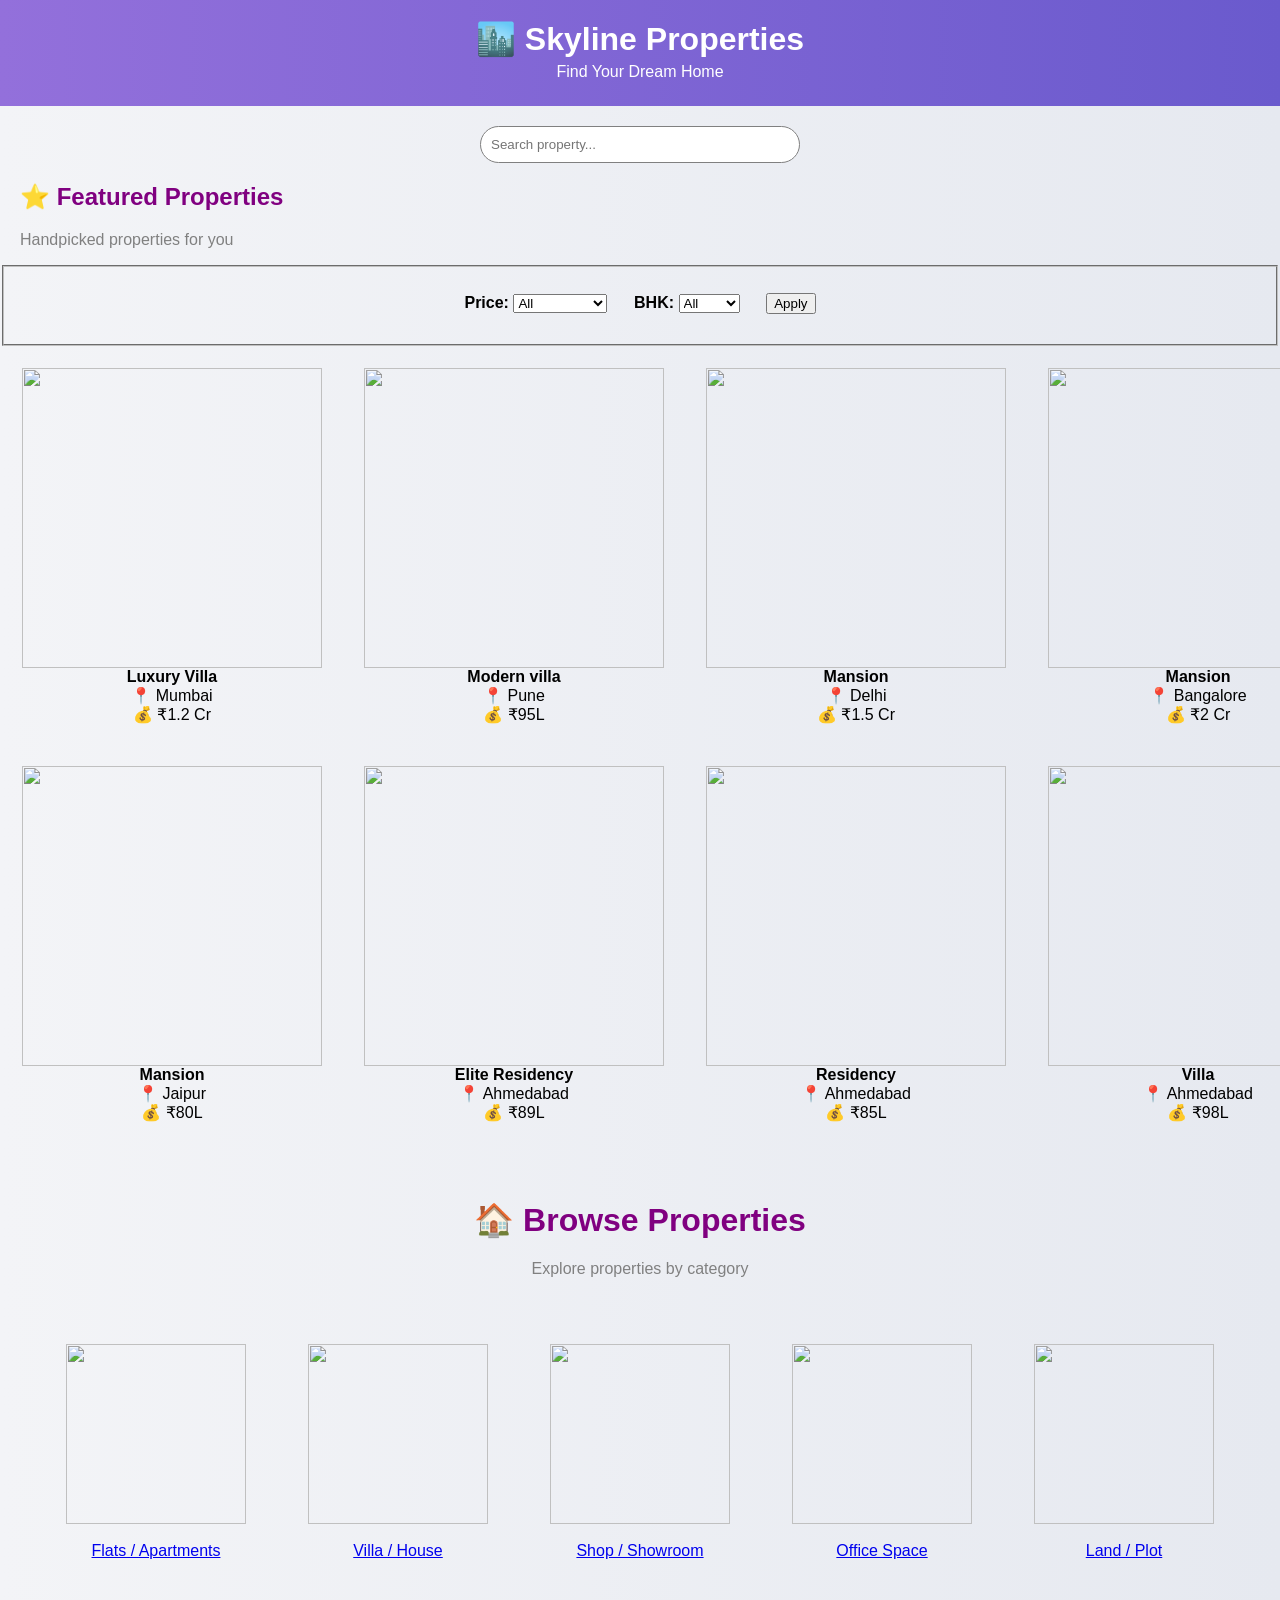
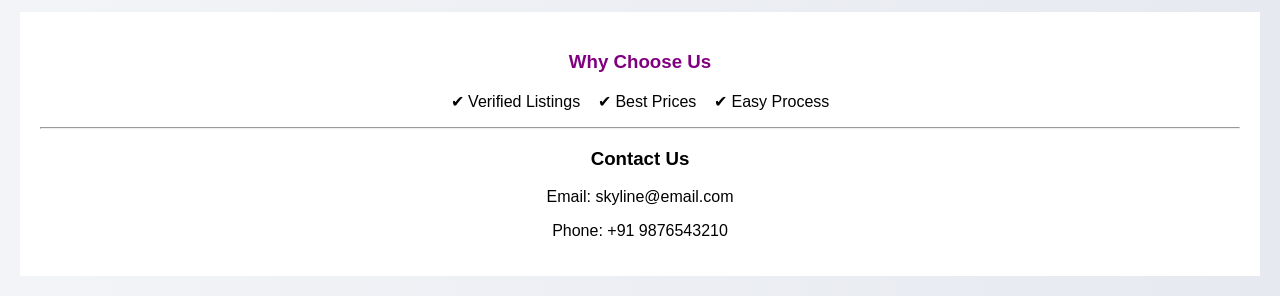
==== index.html @ 04fb4ebf "Add files via upload" ====
<html>
<head>
    <title>Skyline Properties</title>
</head>

<body style="margin:0; font-family:Arial; background:linear-gradient(to right,#f3f4f7,#e6e9f0);">

<div style="background:linear-gradient(to right,mediumpurple,slateblue); color:white; padding:20px; text-align:center;">
    <h1 style="margin:0;">🏙️ Skyline Properties</h1>
    <p style="margin:5px;">Find Your Dream Home</p>
</div>


<div style="text-align:center; margin:20px;">
    <input type="text" placeholder="Search property..."
    style="width:320px; padding:10px; border-radius:25px; border:1px solid gray;">
</div>

<h2 style="margin-left:20px; color:purple;">⭐ Featured Properties</h2>
<p style="margin-left:20px; color:gray;">Handpicked properties for you</p>
<fieldset>

<div style="text-align:center; margin:20px;">
    <b>Price:</b>
    <select>
        <option>All</option>
        <option>Below ₹50L</option>
        <option>₹50L - ₹1Cr</option>
        <option>Above ₹1Cr</option>
    </select>

    &nbsp;&nbsp;&nbsp;&nbsp;

    <b>BHK:</b>
    <select>
        <option>All</option>
        <option>1 BHK</option>
        <option>2 BHK</option>
        <option>3 BHK</option>
    </select>

    &nbsp;&nbsp;&nbsp;&nbsp;

    <button>Apply</button>
</div>
</fieldset>

<table align="center" cellpadding="20" height = "300">
<tr>
<td align="center">
<img src="PP1.jpg" width="300" height = "300"><br>
<b>Luxury Villa</b><br>
📍 Mumbai<br>
💰 ₹1.2 Cr
</td>

<td align="center">
<img src="PP2.png" width="300"  height = "300"><br>
<b>Modern villa</b><br>
📍 Pune<br>
💰 ₹95L
</td>

<td align="center">
<img src="pp3.jpg" width="300"  height = "300"><br>
<b>Mansion</b><br>
📍 Delhi<br>
💰 ₹1.5 Cr
</td>

<td align="center">
<img src="pp4.jpg" width="300"  height = "300"><br>
<b>Mansion</b><br>
📍 Bangalore<br>
💰 ₹2 Cr
</td>

<td align="center">
<img src="pp5.jpeg" width="300"  height = "300"><br>
<b>Villa</b><br>
📍 Hyderabad<br>
💰 ₹1.1 Cr
</td>

</tr>
<tr>
<td align="center">
<img src="pp7.jpg" width="300"  height = "300"><br>
<b>Mansion</b><br>
📍 Jaipur<br>
💰 ₹80L
</td>

<td align="center">
<img src="pp8.jpg" width="300" height = "300"><br>
<b>Elite Residency</b><br>
📍 Ahmedabad<br>
💰 ₹89L
</td>
<td align="center">
    <img src="pp9.jpg" width="300" height = "300"><br>
    <b>Residency</b><br>
    📍 Ahmedabad<br>
    💰 ₹85L
    </td>
    <td align="center">
        <img src="pp10.jpg" width="300" height = "300"><br>
        <b>Villa</b><br>
        📍 Ahmedabad<br>
        💰 ₹98L
        </td>
           <td align="center">
                <img src="pp6.jpg" width="300" height = "300"><br>
             <b>Elite Residency</b><br>
                📍 Ahmedabad<br>
                💰 ₹1.5 cr
                </td>
</tr>
</table>

<br><br>


<center>
<h1 style="color:purple;">🏠 Browse Properties</h1>
<p style="color:gray;">Explore properties by category</p>

<br>

<table cellpadding="30">
<tr>

<td align="center">
<a href="flat.html">
<img src="flat.jpg" width="180"  height = "180"><br><br>
Flats / Apartments
</a>
</td>

<td align="center">
<a href="villa.html">
<img src="villa.jpg" width="180"  height = "180"><br><br>
Villa / House
</a>
</td>

<td align="center">
<a href="shop.html">
<img src="shop.jpg" width="180"  height = "180"><br><br>
Shop / Showroom
</a>
</td>

<td align="center">
<a href="office.html">
<img src="office space.jpg" width="180"  height = "180"><br><br>
Office Space
</a>
</td>

<td align="center">
<a href="plot.html">
<img src="land plot.jpg" width="180"  height = "180"><br><br>
Land / Plot
</a>
</td>

</tr>
</table>
</center>

<div style="background:white; margin:20px; padding:20px; text-align:center;">
<h3 style="color:purple;">Why Choose Us</h3>

<p>✔ Verified Listings &nbsp;&nbsp; ✔ Best Prices &nbsp;&nbsp; ✔ Easy Process</p>

<hr>

<h3>Contact Us</h3>
<p>Email: skyline@email.com</p>
<p>Phone: +91 9876543210</p>
</div>

</body>
</html>
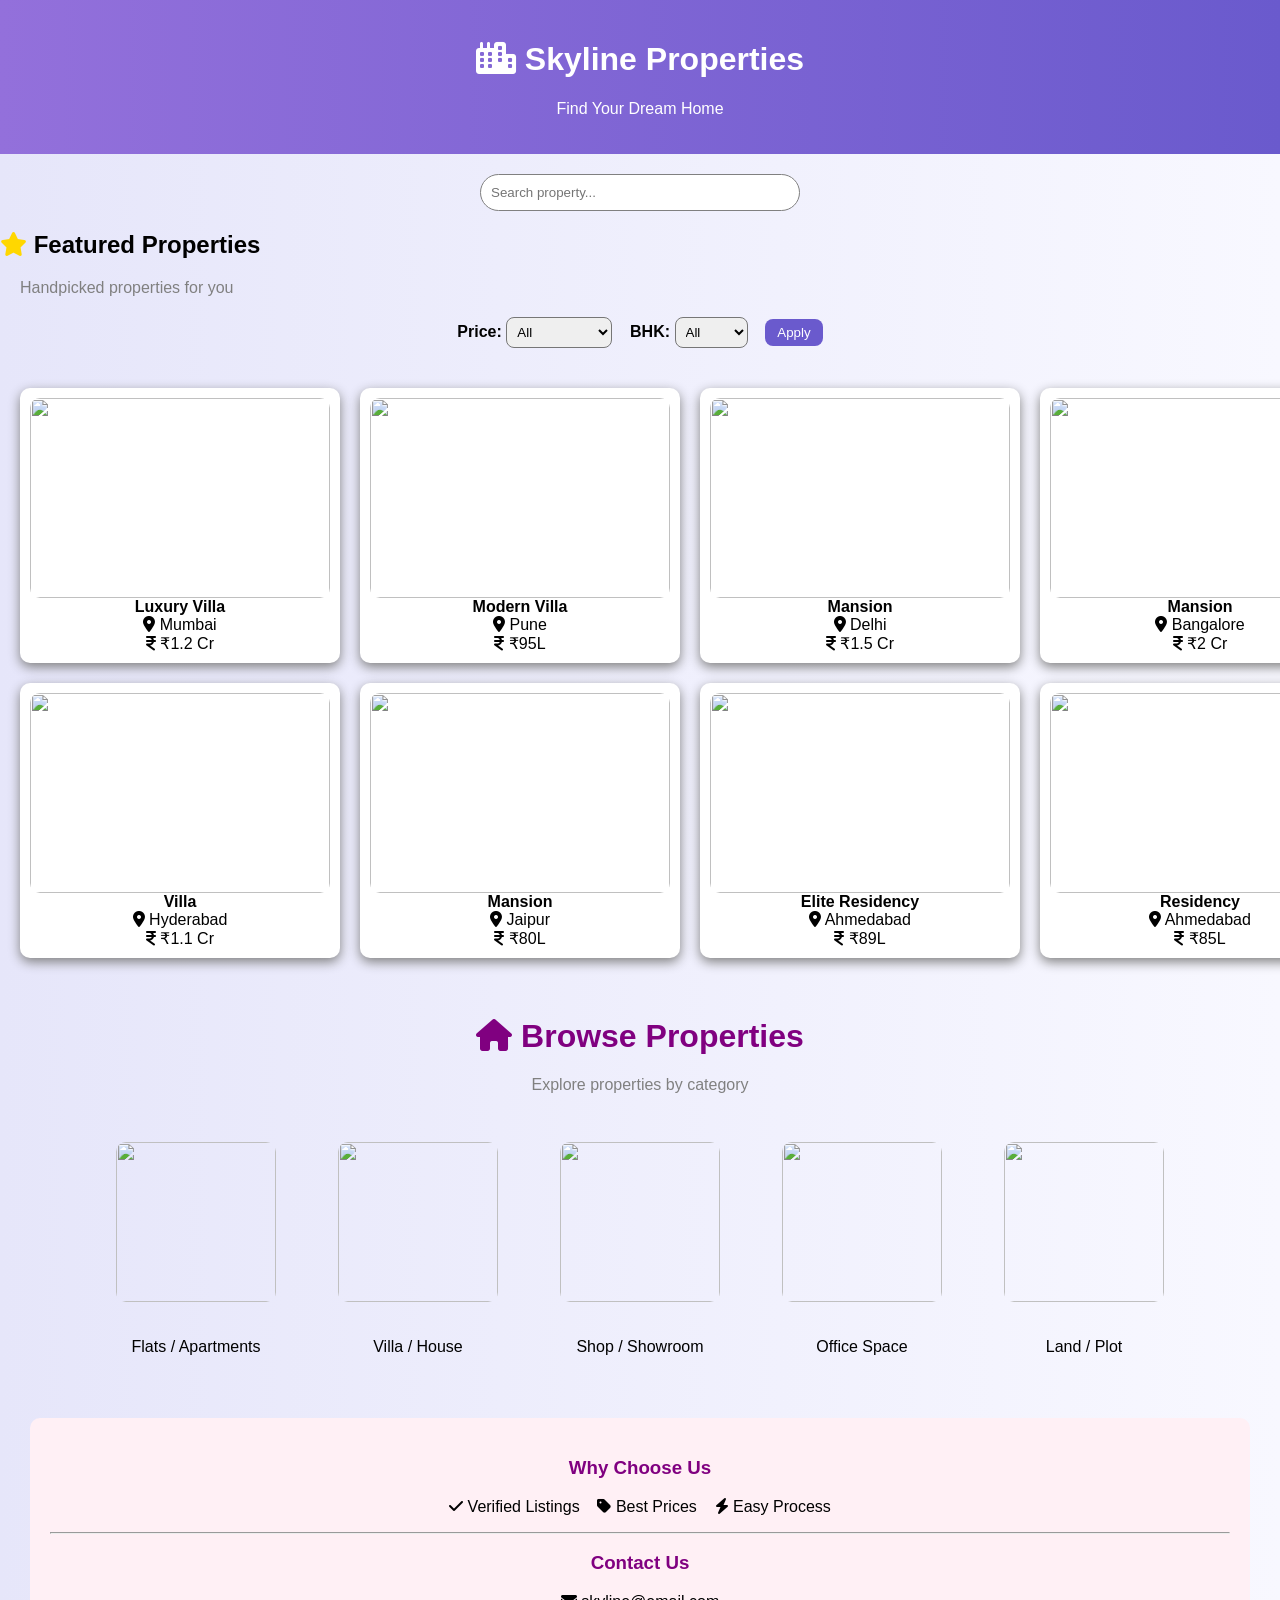
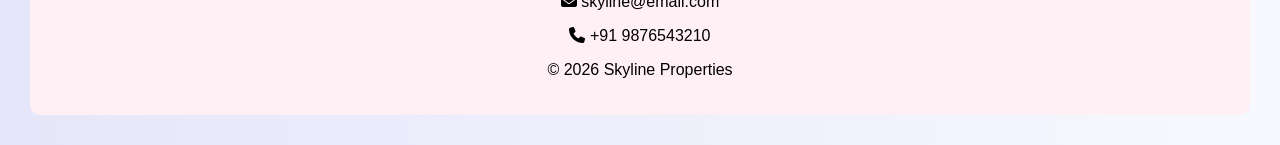
==== commit c38994fa: "Refactor index.html for better layout and design Updated the HTML structure and styles for improved " ====
--- a/index.html
+++ b/index.html
@@ -1,186 +1,329 @@
-
 <html>
 <head>
-    <title>Skyline Properties</title>
+<title>Skyline Properties</title>
+
+<link rel="stylesheet" href="https://cdnjs.cloudflare.com/ajax/libs/font-awesome/6.5.0/css/all.min.css">
+
+<style>
+
+body{
+margin:0;
+font-family:Arial;
+background: linear-gradient(to right, lavender, ghostwhite);
+}
+
+.header{
+background: linear-gradient(to right, mediumpurple, slateblue);
+color:white;
+padding:20px;
+text-align:center;
+}
+
+.search-box{
+text-align:center;
+margin:20px;
+}
+
+.search-box input{
+width:320px;
+padding:10px;
+border-radius:25px;
+border:1px solid gray;
+}
+
+.section-title{
+margin-left:20px;
+color:purple;
+font-size:24px;
+font-weight:bold;
+}
+
+.section-subtitle{
+margin-left:20px;
+color:gray;
+margin-bottom:10px;
+}
+
+.filter-box{
+text-align:center;
+margin:20px;
+}
+
+.filter-box select{
+padding:6px;
+border-radius:8px;
+}
+
+.filter-box button{
+padding:6px 12px;
+border-radius:8px;
+background:slateblue;
+color:white;
+border:none;
+cursor:pointer;
+}
+
+.property-table{
+margin:auto;
+border-spacing:20px;
+}
+
+.property-table td{
+background:white;
+border-radius:10px;
+padding:10px;
+text-align:center;
+transition:0.3s;
+box-shadow:0 4px 12px gray;
+}
+
+.property-table td:hover{
+transform:scale(1.05);
+}
+
+.property-table img{
+width:300px;
+height:200px;
+border-radius:10px;
+}
+
+.category{
+text-align:center;
+margin-top:40px;
+}
+
+.category h1{
+color:purple;
+}
+
+.category table{
+margin:auto;
+}
+
+.category td{
+text-align:center;
+vertical-align:middle;
+}
+
+.category a{
+text-decoration:none;
+color:black;
+display:inline-block;
+}
+
+.category img{
+display:block;
+margin:auto;
+width:160px;
+height:160px;
+border-radius:10px;
+transition:0.3s;
+}
+
+.category img:hover{
+transform:scale(1.1);
+}
+
+.footer{
+background:lavenderblush;
+margin:30px;
+padding:20px;
+text-align:center;
+border-radius:10px;
+}
+
+.footer h3{
+color:purple;
+}
+
+</style>
 </head>
 
-<body style="margin:0; font-family:Arial; background:linear-gradient(to right,#f3f4f7,#e6e9f0);">
-
-<div style="background:linear-gradient(to right,mediumpurple,slateblue); color:white; padding:20px; text-align:center;">
-    <h1 style="margin:0;">🏙️ Skyline Properties</h1>
-    <p style="margin:5px;">Find Your Dream Home</p>
-</div>
-
-
-<div style="text-align:center; margin:20px;">
-    <input type="text" placeholder="Search property..."
-    style="width:320px; padding:10px; border-radius:25px; border:1px solid gray;">
-</div>
-
-<h2 style="margin-left:20px; color:purple;">⭐ Featured Properties</h2>
-<p style="margin-left:20px; color:gray;">Handpicked properties for you</p>
-<fieldset>
-
-<div style="text-align:center; margin:20px;">
-    <b>Price:</b>
-    <select>
-        <option>All</option>
-        <option>Below ₹50L</option>
-        <option>₹50L - ₹1Cr</option>
-        <option>Above ₹1Cr</option>
-    </select>
-
-    &nbsp;&nbsp;&nbsp;&nbsp;
-
-    <b>BHK:</b>
-    <select>
-        <option>All</option>
-        <option>1 BHK</option>
-        <option>2 BHK</option>
-        <option>3 BHK</option>
-    </select>
-
-    &nbsp;&nbsp;&nbsp;&nbsp;
-
-    <button>Apply</button>
-</div>
-</fieldset>
-
-<table align="center" cellpadding="20" height = "300">
+<body>
+
+<div class="header">
+<h1><i class="fa-solid fa-city"></i> Skyline Properties</h1>
+<p>Find Your Dream Home</p>
+</div>
+
+<div class="search-box">
+<input type="text" placeholder="Search property...">
+</div>
+
+<h2>
+    <i class="fa-solid fa-star" style="color:gold;"></i> Featured Properties
+    </h2>
+<p class="section-subtitle">Handpicked properties for you</p>
+
+<div class="filter-box">
+
+<b>Price:</b>
+
+<select>
+<option>All</option>
+<option>Below ₹50L</option>
+<option>₹50L - ₹1Cr</option>
+<option>Above ₹1Cr</option>
+</select>
+
+&nbsp;&nbsp;
+
+<b>BHK:</b>
+
+<select>
+<option>All</option>
+<option>1 BHK</option>
+<option>2 BHK</option>
+<option>3 BHK</option>
+</select>
+
+&nbsp;&nbsp;
+
+<button>Apply</button>
+
+</div>
+
+<table class="property-table">
+
 <tr>
-<td align="center">
-<img src="PP1.jpg" width="300" height = "300"><br>
+
+<td>
+<img src="PP1.jpg"><br>
 <b>Luxury Villa</b><br>
-📍 Mumbai<br>
-💰 ₹1.2 Cr
-</td>
-
-<td align="center">
-<img src="PP2.png" width="300"  height = "300"><br>
-<b>Modern villa</b><br>
-📍 Pune<br>
-💰 ₹95L
-</td>
-
-<td align="center">
-<img src="pp3.jpg" width="300"  height = "300"><br>
+<i class="fa-solid fa-location-dot"></i> Mumbai<br>
+<i class="fa-solid fa-indian-rupee-sign"></i> ₹1.2 Cr
+</td>
+
+<td>
+<img src="PP2.png"><br>
+<b>Modern Villa</b><br>
+<i class="fa-solid fa-location-dot"></i> Pune<br>
+<i class="fa-solid fa-indian-rupee-sign"></i> ₹95L
+</td>
+
+<td>
+<img src="pp3.jpg"><br>
 <b>Mansion</b><br>
-📍 Delhi<br>
-💰 ₹1.5 Cr
-</td>
-
-<td align="center">
-<img src="pp4.jpg" width="300"  height = "300"><br>
+<i class="fa-solid fa-location-dot"></i> Delhi<br>
+<i class="fa-solid fa-indian-rupee-sign"></i> ₹1.5 Cr
+</td>
+
+<td>
+<img src="pp4.jpg"><br>
 <b>Mansion</b><br>
-📍 Bangalore<br>
-💰 ₹2 Cr
-</td>
-
-<td align="center">
-<img src="pp5.jpeg" width="300"  height = "300"><br>
+<i class="fa-solid fa-location-dot"></i> Bangalore<br>
+<i class="fa-solid fa-indian-rupee-sign"></i> ₹2 Cr
+</td>
+
+</tr>
+
+<tr>
+
+<td>
+<img src="pp5.jpeg"><br>
 <b>Villa</b><br>
-📍 Hyderabad<br>
-💰 ₹1.1 Cr
+<i class="fa-solid fa-location-dot"></i> Hyderabad<br>
+<i class="fa-solid fa-indian-rupee-sign"></i> ₹1.1 Cr
+</td>
+
+<td>
+<img src="pp7.jpg"><br>
+<b>Mansion</b><br>
+<i class="fa-solid fa-location-dot"></i> Jaipur<br>
+<i class="fa-solid fa-indian-rupee-sign"></i> ₹80L
+</td>
+
+<td>
+<img src="pp8.jpg"><br>
+<b>Elite Residency</b><br>
+<i class="fa-solid fa-location-dot"></i> Ahmedabad<br>
+<i class="fa-solid fa-indian-rupee-sign"></i> ₹89L
+</td>
+
+<td>
+<img src="pp9.jpg"><br>
+<b>Residency</b><br>
+<i class="fa-solid fa-location-dot"></i> Ahmedabad<br>
+<i class="fa-solid fa-indian-rupee-sign"></i> ₹85L
 </td>
 
 </tr>
+
+</table>
+
+<div class="category">
+
+<h1><i class="fa-solid fa-house"></i> Browse Properties</h1>
+<p style="color:gray;">Explore properties by category</p>
+
+<table cellpadding="30">
+
 <tr>
-<td align="center">
-<img src="pp7.jpg" width="300"  height = "300"><br>
-<b>Mansion</b><br>
-📍 Jaipur<br>
-💰 ₹80L
-</td>
-
-<td align="center">
-<img src="pp8.jpg" width="300" height = "300"><br>
-<b>Elite Residency</b><br>
-📍 Ahmedabad<br>
-💰 ₹89L
-</td>
-<td align="center">
-    <img src="pp9.jpg" width="300" height = "300"><br>
-    <b>Residency</b><br>
-    📍 Ahmedabad<br>
-    💰 ₹85L
-    </td>
-    <td align="center">
-        <img src="pp10.jpg" width="300" height = "300"><br>
-        <b>Villa</b><br>
-        📍 Ahmedabad<br>
-        💰 ₹98L
-        </td>
-           <td align="center">
-                <img src="pp6.jpg" width="300" height = "300"><br>
-             <b>Elite Residency</b><br>
-                📍 Ahmedabad<br>
-                💰 ₹1.5 cr
-                </td>
+
+<td>
+<a href="flat.html">
+<img src="flat.jpg"><br><br>
+Flats / Apartments
+</a>
+</td>
+
+<td>
+<a href="villa.html">
+<img src="villa.jpg"><br><br>
+Villa / House
+</a>
+</td>
+
+<td>
+<a href="shop.html">
+<img src="shop.jpg"><br><br>
+Shop / Showroom
+</a>
+</td>
+
+<td>
+<a href="office.html">
+<img src="office space.jpg"><br><br>
+Office Space
+</a>
+</td>
+
+<td>
+<a href="plot.html">
+<img src="land plot.jpg"><br><br>
+Land / Plot
+</a>
+</td>
+
 </tr>
+
 </table>
 
-<br><br>
-
-
-<center>
-<h1 style="color:purple;">🏠 Browse Properties</h1>
-<p style="color:gray;">Explore properties by category</p>
-
-<br>
-
-<table cellpadding="30">
-<tr>
-
-<td align="center">
-<a href="flat.html">
-<img src="flat.jpg" width="180"  height = "180"><br><br>
-Flats / Apartments
-</a>
-</td>
-
-<td align="center">
-<a href="villa.html">
-<img src="villa.jpg" width="180"  height = "180"><br><br>
-Villa / House
-</a>
-</td>
-
-<td align="center">
-<a href="shop.html">
-<img src="shop.jpg" width="180"  height = "180"><br><br>
-Shop / Showroom
-</a>
-</td>
-
-<td align="center">
-<a href="office.html">
-<img src="office space.jpg" width="180"  height = "180"><br><br>
-Office Space
-</a>
-</td>
-
-<td align="center">
-<a href="plot.html">
-<img src="land plot.jpg" width="180"  height = "180"><br><br>
-Land / Plot
-</a>
-</td>
-
-</tr>
-</table>
-</center>
-
-<div style="background:white; margin:20px; padding:20px; text-align:center;">
-<h3 style="color:purple;">Why Choose Us</h3>
-
-<p>✔ Verified Listings &nbsp;&nbsp; ✔ Best Prices &nbsp;&nbsp; ✔ Easy Process</p>
+</div>
+
+<div class="footer">
+
+<h3>Why Choose Us</h3>
+
+<p>
+<i class="fa-solid fa-check"></i> Verified Listings
+&nbsp;&nbsp;
+<i class="fa-solid fa-tag"></i> Best Prices
+&nbsp;&nbsp;
+<i class="fa-solid fa-bolt"></i> Easy Process
+</p>
 
 <hr>
 
 <h3>Contact Us</h3>
-<p>Email: skyline@email.com</p>
-<p>Phone: +91 9876543210</p>
+
+<p><i class="fa-solid fa-envelope"></i> skyline@email.com</p>
+
+<p><i class="fa-solid fa-phone"></i> +91 9876543210</p>
+
+<p style="margin-top:10px;">© 2026 Skyline Properties</p>
+
 </div>
 
 </body>
-</html>+</html>
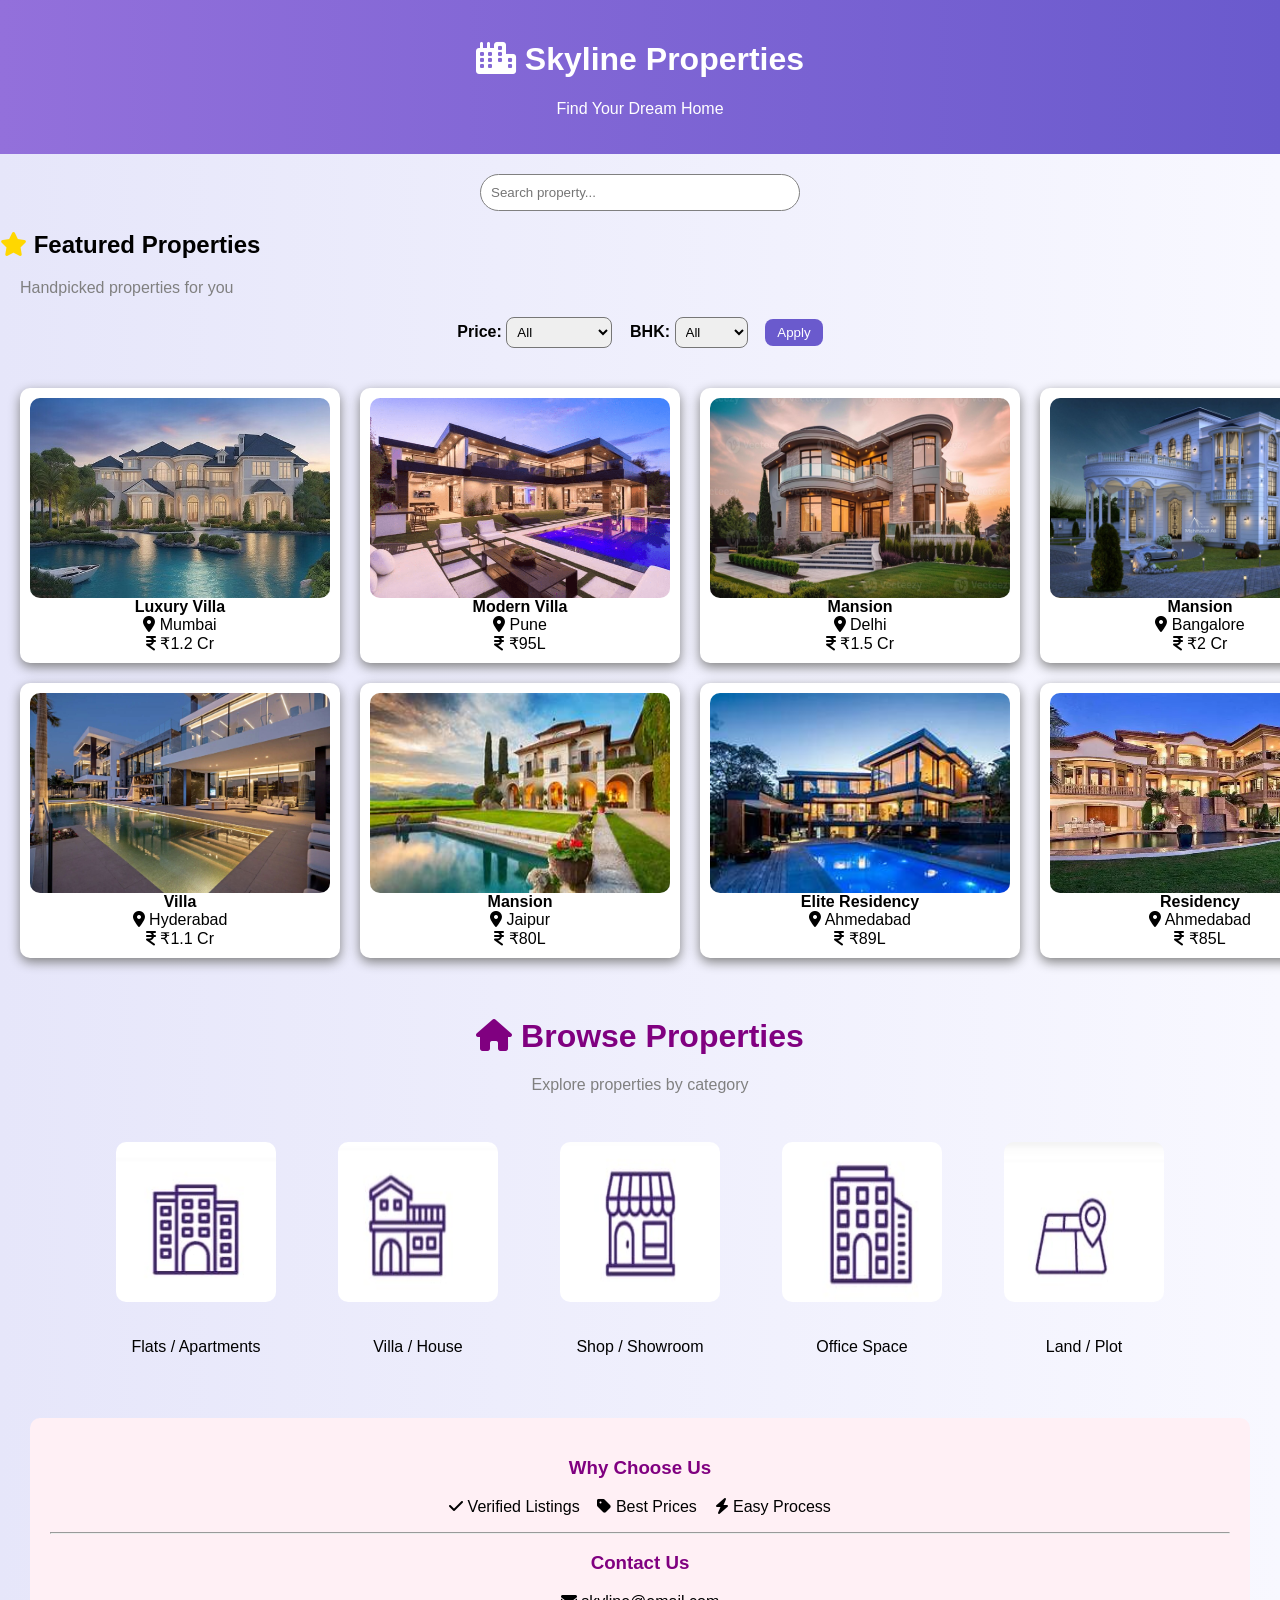
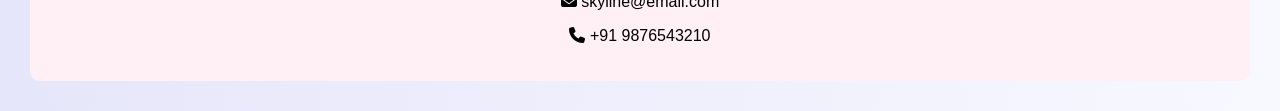
==== commit e06c1329: "Refactor index.html for better layout and design Updated the HTML structure and styles for improved " ====
--- a/index.html
+++ b/index.html
@@ -321,7 +321,6 @@
 
 <p><i class="fa-solid fa-phone"></i> +91 9876543210</p>
 
-<p style="margin-top:10px;">© 2026 Skyline Properties</p>
 
 </div>
 
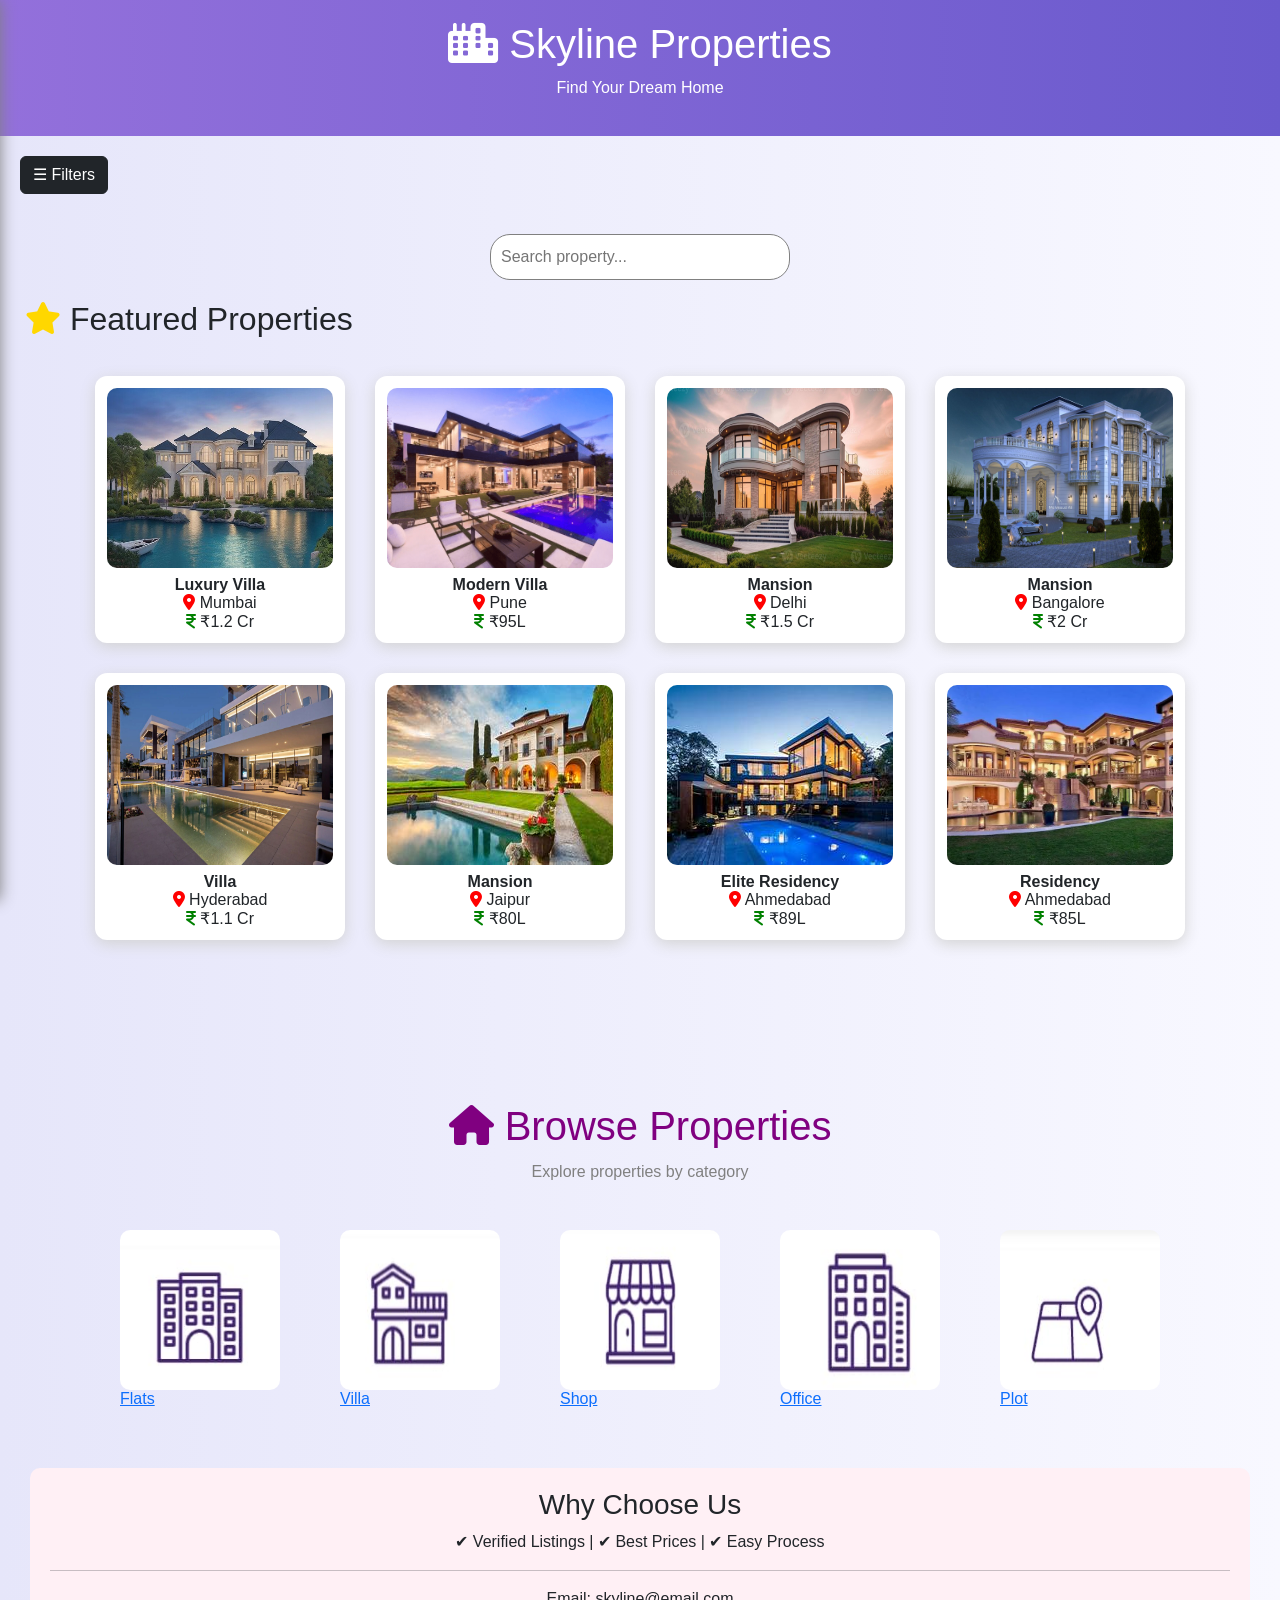
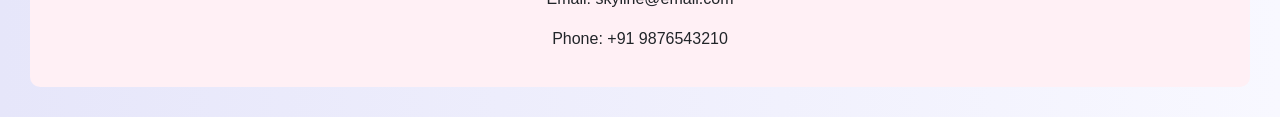
==== commit 082fc90c: "Implement sidebar filters and enhance property layout Added sidebar filter functionality and improve" ====
--- a/index.html
+++ b/index.html
@@ -1,6 +1,8 @@
 <html>
 <head>
 <title>Skyline Properties</title>
+
+<link href="https://cdn.jsdelivr.net/npm/bootstrap@5.3.0/dist/css/bootstrap.min.css" rel="stylesheet">
 
 <link rel="stylesheet" href="https://cdnjs.cloudflare.com/ajax/libs/font-awesome/6.5.0/css/all.min.css">
 
@@ -24,96 +26,85 @@
 margin:20px;
 }
 
-.search-box input{
-width:320px;
-padding:10px;
-border-radius:25px;
-border:1px solid gray;
-}
-
-.section-title{
-margin-left:20px;
-color:purple;
-font-size:24px;
-font-weight:bold;
-}
-
-.section-subtitle{
-margin-left:20px;
-color:gray;
-margin-bottom:10px;
-}
-
-.filter-box{
-text-align:center;
-margin:20px;
-}
-
-.filter-box select{
-padding:6px;
+
+#sidebar{
+position:fixed;
+top:0;
+left:-300px;
+width:300px;
+height:100%;
+background: linear-gradient(to bottom, mediumpurple, slateblue);
+color:white;
+box-shadow:0 0 15px gray;
+padding:20px;
+transition:0.4s;
+z-index:1000;
+}
+
+#sidebar h4{
+color:white;
+}
+
+#sidebar label{
+margin-top:10px;
+display:block;
+}
+
+#sidebar select{
+width:100%;
+padding:8px;
 border-radius:8px;
-}
-
-.filter-box button{
-padding:6px 12px;
-border-radius:8px;
-background:slateblue;
-color:white;
 border:none;
-cursor:pointer;
+margin-bottom:15px;
+}
+
+#sidebar button{
+border:none;
 }
 
 .property-table{
 margin:auto;
-border-spacing:20px;
+border-collapse:separate;
+border-spacing:30px;
 }
 
 .property-table td{
 background:white;
+border-radius:12px;
+padding:12px;
+text-align:center;
+transition:0.3s;
+box-shadow:0 4px 15px lightgray;
+width:250px;
+}
+
+.property-table td:hover{
+transform:scale(1.06);
+}
+
+.property-table img{
+width:100%;
+height:180px;
 border-radius:10px;
-padding:10px;
-text-align:center;
-transition:0.3s;
-box-shadow:0 4px 12px gray;
-}
-
-.property-table td:hover{
-transform:scale(1.05);
-}
-
-.property-table img{
-width:300px;
-height:200px;
-border-radius:10px;
-}
+margin-bottom:8px;
+}
+
 
 .category{
 text-align:center;
-margin-top:40px;
+margin-top:60px;
 }
 
 .category h1{
 color:purple;
+margin-bottom:10px;
 }
 
 .category table{
 margin:auto;
 }
 
-.category td{
-text-align:center;
-vertical-align:middle;
-}
-
-.category a{
-text-decoration:none;
-color:black;
-display:inline-block;
-}
-
 .category img{
-display:block;
-margin:auto;
 width:160px;
 height:160px;
 border-radius:10px;
@@ -124,6 +115,7 @@
 transform:scale(1.1);
 }
 
+
 .footer{
 background:lavenderblush;
 margin:30px;
@@ -132,124 +124,133 @@
 border-radius:10px;
 }
 
-.footer h3{
-color:purple;
-}
-
 </style>
 </head>
 
 <body>
+
 
 <div class="header">
 <h1><i class="fa-solid fa-city"></i> Skyline Properties</h1>
 <p>Find Your Dream Home</p>
 </div>
 
+
+<button onclick="openSidebar()" class="btn btn-dark" style="margin:20px;">
+☰ Filters
+</button>
+
+
 <div class="search-box">
-<input type="text" placeholder="Search property...">
-</div>
-
-<h2>
-    <i class="fa-solid fa-star" style="color:gold;"></i> Featured Properties
-    </h2>
-<p class="section-subtitle">Handpicked properties for you</p>
-
-<div class="filter-box">
-
-<b>Price:</b>
-
-<select>
-<option>All</option>
-<option>Below ₹50L</option>
-<option>₹50L - ₹1Cr</option>
-<option>Above ₹1Cr</option>
+<input type="text" id="search" placeholder="Search property..." onkeyup="searchProperty()"
+style="width:300px; padding:10px; border-radius:20px; border:1px solid gray;">
+</div>
+
+
+<div id="sidebar">
+
+<h4>Filters</h4>
+
+<label>Price</label>
+<select id="priceFilter">
+<option value="all">All</option>
+<option value="0.5">Below ₹50L</option>
+<option value="1">₹50L - ₹1Cr</option>
+<option value="above">Above ₹1Cr</option>
 </select>
 
-&nbsp;&nbsp;
-
-<b>BHK:</b>
-
-<select>
-<option>All</option>
-<option>1 BHK</option>
-<option>2 BHK</option>
-<option>3 BHK</option>
+<label>BHK</label>
+<select id="bhkFilter">
+<option value="all">All</option>
+<option value="2">2 BHK</option>
+<option value="3">3 BHK</option>
+<option value="4">4 BHK</option>
 </select>
 
-&nbsp;&nbsp;
-
-<button>Apply</button>
-
-</div>
+<button onclick="applyFilter()" class="btn btn-light w-100">Apply</button>
+
+<br><br>
+
+<button onclick="closeSidebar()" class="btn btn-danger w-100">Close</button>
+
+</div>
+
+
+<h2 style="margin-left:25px; margin-top:10px;">
+<i class="fa-solid fa-star" style="color:gold;"></i> Featured Properties
+</h2>
+
 
 <table class="property-table">
 
 <tr>
 
-<td>
-<img src="PP1.jpg"><br>
+<td class="property" data-price="1.2" data-bhk="4">
+<img src="PP1.jpg">
 <b>Luxury Villa</b><br>
-<i class="fa-solid fa-location-dot"></i> Mumbai<br>
-<i class="fa-solid fa-indian-rupee-sign"></i> ₹1.2 Cr
-</td>
-
-<td>
-<img src="PP2.png"><br>
+<i class="fa-solid fa-location-dot" style="color:red;"></i> Mumbai<br>
+<i class="fa-solid fa-indian-rupee-sign" style="color:green;"></i> ₹1.2 Cr
+</td>
+
+<td class="property" data-price="0.95" data-bhk="3">
+<img src="PP2.png">
 <b>Modern Villa</b><br>
-<i class="fa-solid fa-location-dot"></i> Pune<br>
-<i class="fa-solid fa-indian-rupee-sign"></i> ₹95L
-</td>
-
-<td>
-<img src="pp3.jpg"><br>
+<i class="fa-solid fa-location-dot" style="color:red;"></i> Pune<br>
+<i class="fa-solid fa-indian-rupee-sign" style="color:green;"></i> ₹95L
+</td>
+
+<td class="property" data-price="1.5" data-bhk="4">
+<img src="pp3.jpg">
 <b>Mansion</b><br>
-<i class="fa-solid fa-location-dot"></i> Delhi<br>
-<i class="fa-solid fa-indian-rupee-sign"></i> ₹1.5 Cr
-</td>
-
-<td>
-<img src="pp4.jpg"><br>
+<i class="fa-solid fa-location-dot" style="color:red;"></i> Delhi<br>
+<i class="fa-solid fa-indian-rupee-sign" style="color:green;"></i> ₹1.5 Cr
+</td>
+
+<td class="property" data-price="2" data-bhk="5">
+<img src="pp4.jpg">
 <b>Mansion</b><br>
-<i class="fa-solid fa-location-dot"></i> Bangalore<br>
-<i class="fa-solid fa-indian-rupee-sign"></i> ₹2 Cr
+<i class="fa-solid fa-location-dot" style="color:red;"></i> Bangalore<br>
+<i class="fa-solid fa-indian-rupee-sign" style="color:green;"></i> ₹2 Cr
 </td>
 
 </tr>
 
 <tr>
 
-<td>
-<img src="pp5.jpeg"><br>
+<td class="property" data-price="1.1" data-bhk="4">
+<img src="pp5.jpeg">
 <b>Villa</b><br>
-<i class="fa-solid fa-location-dot"></i> Hyderabad<br>
-<i class="fa-solid fa-indian-rupee-sign"></i> ₹1.1 Cr
-</td>
-
-<td>
-<img src="pp7.jpg"><br>
+<i class="fa-solid fa-location-dot" style="color:red;"></i> Hyderabad<br>
+<i class="fa-solid fa-indian-rupee-sign" style="color:green;"></i> ₹1.1 Cr
+</td>
+
+<td class="property" data-price="0.8" data-bhk="3">
+<img src="pp7.jpg">
 <b>Mansion</b><br>
-<i class="fa-solid fa-location-dot"></i> Jaipur<br>
-<i class="fa-solid fa-indian-rupee-sign"></i> ₹80L
-</td>
-
-<td>
-<img src="pp8.jpg"><br>
+<i class="fa-solid fa-location-dot" style="color:red;"></i> Jaipur<br>
+<i class="fa-solid fa-indian-rupee-sign" style="color:green;"></i> ₹80L
+</td>
+
+<td class="property" data-price="0.89" data-bhk="2">
+<img src="pp8.jpg">
 <b>Elite Residency</b><br>
-<i class="fa-solid fa-location-dot"></i> Ahmedabad<br>
-<i class="fa-solid fa-indian-rupee-sign"></i> ₹89L
-</td>
-
-<td>
-<img src="pp9.jpg"><br>
+<i class="fa-solid fa-location-dot" style="color:red;"></i> Ahmedabad<br>
+<i class="fa-solid fa-indian-rupee-sign" style="color:green;"></i> ₹89L
+</td>
+
+<td class="property" data-price="0.85" data-bhk="2">
+<img src="pp9.jpg">
 <b>Residency</b><br>
-<i class="fa-solid fa-location-dot"></i> Ahmedabad<br>
-<i class="fa-solid fa-indian-rupee-sign"></i> ₹85L
+<i class="fa-solid fa-location-dot" style="color:red;"></i> Ahmedabad<br>
+<i class="fa-solid fa-indian-rupee-sign" style="color:green;"></i> ₹85L
 </td>
 
 </tr>
 
 </table>
+
+<br><br><br>
+
 
 <div class="category">
 
@@ -259,42 +260,11 @@
 <table cellpadding="30">
 
 <tr>
-
-<td>
-<a href="flat.html">
-<img src="flat.jpg"><br><br>
-Flats / Apartments
-</a>
-</td>
-
-<td>
-<a href="villa.html">
-<img src="villa.jpg"><br><br>
-Villa / House
-</a>
-</td>
-
-<td>
-<a href="shop.html">
-<img src="shop.jpg"><br><br>
-Shop / Showroom
-</a>
-</td>
-
-<td>
-<a href="office.html">
-<img src="office space.jpg"><br><br>
-Office Space
-</a>
-</td>
-
-<td>
-<a href="plot.html">
-<img src="land plot.jpg"><br><br>
-Land / Plot
-</a>
-</td>
-
+<td><a href="flat.html"><img src="flat.jpg"><br>Flats</a></td>
+<td><a href="villa.html"><img src="villa.jpg"><br>Villa</a></td>
+<td><a href="shop.html"><img src="shop.jpg"><br>Shop</a></td>
+<td><a href="office.html"><img src="office space.jpg"><br>Office</a></td>
+<td><a href="plot.html"><img src="land plot.jpg"><br>Plot</a></td>
 </tr>
 
 </table>
@@ -302,27 +272,70 @@
 </div>
 
 <div class="footer">
-
 <h3>Why Choose Us</h3>
-
-<p>
-<i class="fa-solid fa-check"></i> Verified Listings
-&nbsp;&nbsp;
-<i class="fa-solid fa-tag"></i> Best Prices
-&nbsp;&nbsp;
-<i class="fa-solid fa-bolt"></i> Easy Process
-</p>
-
+<p>✔ Verified Listings | ✔ Best Prices | ✔ Easy Process</p>
 <hr>
-
-<h3>Contact Us</h3>
-
-<p><i class="fa-solid fa-envelope"></i> skyline@email.com</p>
-
-<p><i class="fa-solid fa-phone"></i> +91 9876543210</p>
-
-
-</div>
+<p>Email: skyline@email.com</p>
+<p>Phone: +91 9876543210</p>
+</div>
+
+<script>
+
+function openSidebar(){
+document.getElementById("sidebar").style.left = "0";
+}
+
+function closeSidebar(){
+document.getElementById("sidebar").style.left = "-300px";
+}
+
+function searchProperty(){
+let input = document.getElementById("search").value.toLowerCase();
+let items = document.getElementsByClassName("property");
+
+for(let i=0;i<items.length;i++){
+let text = items[i].innerText.toLowerCase();
+items[i].style.display = text.includes(input) ? "" : "none";
+}
+}
+
+function applyFilter(){
+
+let price = document.getElementById("priceFilter").value;
+let bhk = document.getElementById("bhkFilter").value;
+
+let properties = document.getElementsByClassName("property");
+
+for(let i=0;i<properties.length;i++){
+
+let p = parseFloat(properties[i].getAttribute("data-price"));
+let b = properties[i].getAttribute("data-bhk");
+
+let show = true;
+
+if(price !== "all"){
+if(price === "above"){
+if(p <= 1) show = false;
+}
+else if(price == "1"){
+if(p < 0.5 || p > 1) show = false;
+}
+else{
+if(p >= 0.5) show = false;
+}
+}
+
+if(bhk !== "all"){
+if(b != bhk) show = false;
+}
+
+properties[i].style.display = show ? "" : "none";
+}
+}
+
+</script>
+
+<script src="https://cdn.jsdelivr.net/npm/bootstrap@5.3.0/dist/js/bootstrap.bundle.min.js"></script>
 
 </body>
 </html>
